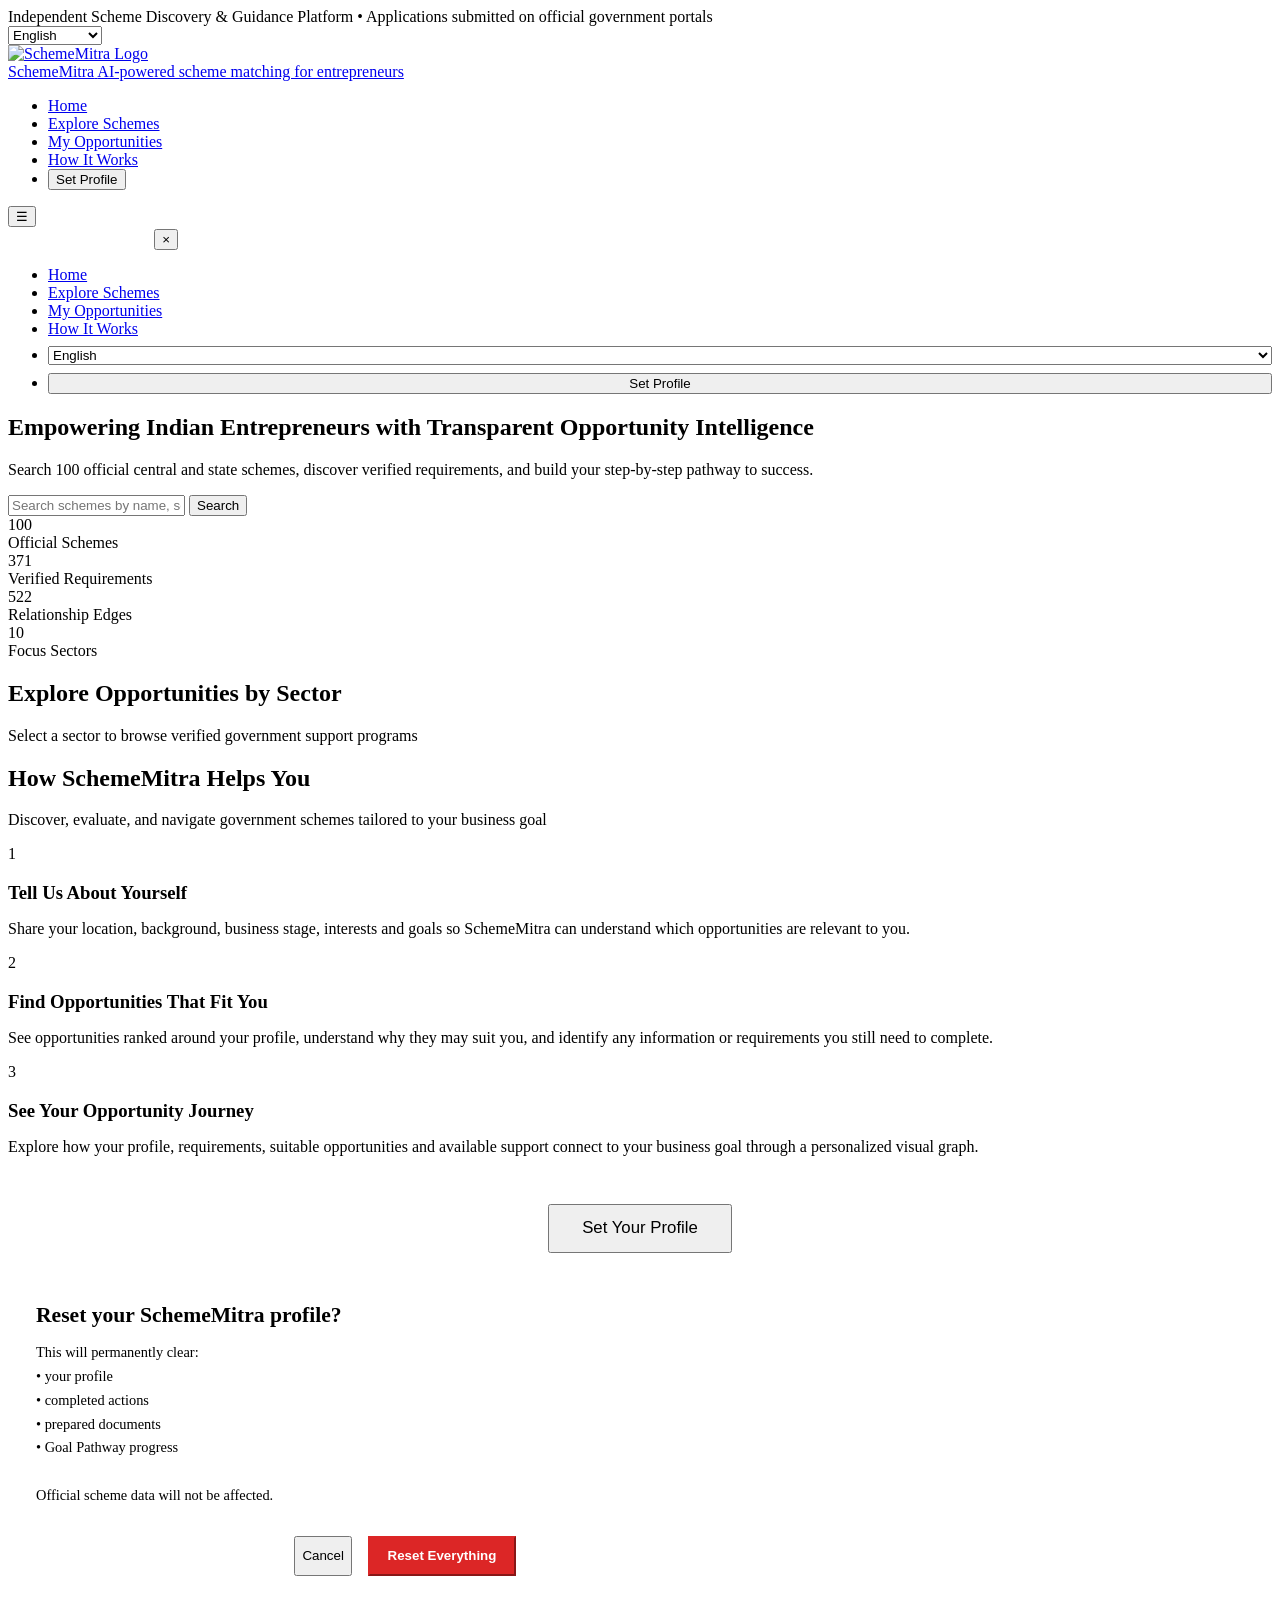
==== frontend/index.html @ 35f53b8f "Add complete SchemeMitra project" ====
<!DOCTYPE html>
<html lang="en">
<head>
  <meta charset="UTF-8">
  <meta name="viewport" content="width=device-width, initial-scale=1.0, maximum-scale=5.0">
  <title>SchemeMitra — AI-powered scheme matching for entrepreneurs</title>
  <link rel="preconnect" href="https://fonts.googleapis.com">
  <link rel="preconnect" href="https://fonts.gstatic.com" crossorigin>
  <link href="https://fonts.googleapis.com/css2?family=Inter:wght@400;500;600;700;800&display=swap" rel="stylesheet">
  <link rel="icon" type="image/png" href="/assets/schememitra_logo.png">
  <link rel="stylesheet" href="/styles.css">
</head>
<body>

  <!-- Auto-hide navigation reveal zone -->
  <div id="navRevealZone" class="nav-reveal-zone" aria-hidden="true"></div>

  <!-- Site Header -->
  <header class="site-header nav-visible" id="siteHeader">
    <div class="header-top">
      <div class="container">
        <span data-i18n="header_top_bar">Independent Scheme Discovery & Guidance Platform • Applications submitted on official government portals</span>
        <div class="lang-switch-wrapper">
          <select id="langSelect" class="lang-selector">
            <option value="en">English</option>
            <option value="ta">தமிழ் (Tamil)</option>
            <option value="hi">हिंदी (Hindi)</option>
          </select>
        </div>
      </div>
    </div>

    <div class="header-main">
      <div class="container">
        <a href="#" class="brand-logo" onclick="app.showPage('home'); return false;">
          <img src="/assets/schememitra_logo.png" alt="SchemeMitra Logo" class="brand-logo-img">
          <div>
            <span class="brand-title" data-i18n="brand_name">SchemeMitra</span>
            <span class="brand-tagline" data-i18n="tagline">AI-powered scheme matching for entrepreneurs</span>
          </div>
        </a>

        <!-- Desktop Navigation Links -->
        <ul class="nav-links">
          <li><a href="#" class="nav-link active" id="navHome" onclick="app.showPage('home'); return false;" data-i18n="nav_home">Home</a></li>
          <li><a href="#" class="nav-link" id="navExplore" onclick="app.showPage('explore'); return false;" data-i18n="nav_explore">Explore Schemes</a></li>
          <li><a href="#" class="nav-link" id="navDashboard" onclick="app.showPage('dashboard'); return false;" data-i18n="nav_my_opportunities">My Opportunities</a></li>
          <li><a href="#" class="nav-link" id="navHow" onclick="app.scrollToSection('howItWorks'); return false;" data-i18n="nav_how_it_works">How It Works</a></li>
          <li id="navProfileItem">
            <button class="btn-primary" id="btnHeaderAction" onclick="app.handleHeaderAction()">
              <span id="lblHeaderAction" data-i18n="nav_set_profile">Set Profile</span>
            </button>
          </li>
          <li id="navResetItem" style="display: none;">
            <button class="btn-outline" onclick="app.promptResetProfile()" data-i18n="nav_reset_profile">Reset Profile</button>
          </li>
        </ul>

        <!-- Mobile Navigation Toggle Button -->
        <button class="mobile-nav-toggle" id="btnMobileNavToggle" onclick="app.toggleMobileNav()">
          ☰
        </button>
      </div>
    </div>
  </header>

  <!-- Persistent Header Offset Spacer -->
  <div id="siteHeaderSpacer" class="site-header-spacer" aria-hidden="true"></div>

  <!-- Mobile Navigation Drawer -->
  <div id="mobileNavDrawer" class="mobile-nav-drawer">
    <div class="mobile-nav-header">
      <span style="font-weight: 800; font-size: 1.2rem; color: #ffffff;">Navigation Menu</span>
      <button class="close-modal" onclick="app.toggleMobileNav()">&times;</button>
    </div>
    
    <ul class="mobile-nav-links">
      <li><a href="#" onclick="app.showPage('home'); app.toggleMobileNav(); return false;" data-i18n="nav_home">Home</a></li>
      <li><a href="#" onclick="app.showPage('explore'); app.toggleMobileNav(); return false;" data-i18n="nav_explore">Explore Schemes</a></li>
      <li><a href="#" onclick="app.showPage('dashboard'); app.toggleMobileNav(); return false;" data-i18n="nav_my_opportunities">My Opportunities</a></li>
      <li><a href="#" onclick="app.scrollToSection('howItWorks'); app.toggleMobileNav(); return false;" data-i18n="nav_how_it_works">How It Works</a></li>
      <li>
        <select id="langSelectMobile" class="lang-selector" style="width: 100%; margin: 0.5rem 0;" onchange="window.i18n.setLanguage(this.value);">
          <option value="en">English</option>
          <option value="ta">தமிழ் (Tamil)</option>
          <option value="hi">हिंदी (Hindi)</option>
        </select>
      </li>
      <li>
        <button class="btn-primary" id="btnMobileHeaderAction" onclick="app.handleHeaderAction(); app.toggleMobileNav();" style="width: 100%;">
          <span id="lblMobileHeaderAction" data-i18n="nav_set_profile">Set Profile</span>
        </button>
      </li>
      <li id="navResetItemMobile" style="display: none;">
        <button class="btn-outline" onclick="app.promptResetProfile(); app.toggleMobileNav();" style="width: 100%;" data-i18n="nav_reset_profile">Reset Profile</button>
      </li>
    </ul>
  </div>

  <!-- Global Error Fallback Container -->
  <div id="errorBoundary" class="container" style="display: none;">
    <div class="error-fallback">
      <h3 id="errorTitle">Application Notice</h3>
      <p id="errorMessage">An unexpected issue occurred. Please refresh or retry.</p>
      <button class="btn-primary" onclick="window.location.reload()" style="margin-top: 1rem;" data-i18n="btn_retry">Retry</button>
    </div>
  </div>

  <!-- App Views Container -->
  <main id="appMain">

    <!-- HOME PAGE VIEW -->
    <div id="viewHome" class="page-view">
      <!-- Hero Section -->
      <section class="hero-section">
        <div class="container">
          <h1 class="hero-title" data-i18n="hero_title">Empowering Indian Entrepreneurs with Transparent Opportunity Intelligence</h1>
          <p class="hero-subtitle" data-i18n="hero_subtitle">Search 100 official central and state schemes, discover verified requirements, and build your step-by-step pathway to success.</p>
          
          <div class="hero-search-box">
            <input type="text" id="heroSearchInput" data-i18n="search_placeholder" placeholder="Search schemes by name, sector, benefit, or ID...">
            <button class="btn-primary" onclick="app.handleHeroSearch()" data-i18n="btn_search">Search</button>
          </div>
        </div>
      </section>

      <!-- Stats Bar (Dynamic from /api/health) -->
      <section class="stats-bar">
        <div class="container">
          <div class="stats-grid">
            <div class="stat-item">
              <div class="stat-val" id="statSchemes">100</div>
              <div class="stat-lbl" data-i18n="stat_schemes">Official Schemes</div>
            </div>
            <div class="stat-item">
              <div class="stat-val" id="statRequirements">371</div>
              <div class="stat-lbl" data-i18n="stat_requirements">Verified Requirements</div>
            </div>
            <div class="stat-item">
              <div class="stat-val" id="statRelationships">522</div>
              <div class="stat-lbl" data-i18n="stat_relationships">Relationship Edges</div>
            </div>
            <div class="stat-item">
              <div class="stat-val" id="statSectors">10</div>
              <div class="stat-lbl" data-i18n="stat_sectors">Focus Sectors</div>
            </div>
          </div>
        </div>
      </section>

      <!-- Sector Discovery Grid -->
      <section class="section-padding">
        <div class="container">
          <div class="section-header">
            <h2 class="section-title" data-i18n="sec_sectors_title">Explore Opportunities by Sector</h2>
            <p class="section-subtitle" data-i18n="sec_sectors_sub">Select a sector to browse verified government support programs</p>
          </div>
          <div class="sectors-grid" id="sectorsGrid">
            <!-- Dynamically Populated -->
          </div>
        </div>
      </section>

      <!-- How It Works Section -->
      <section id="howItWorks" class="section-padding" style="background: #ffffff; border-top: 1px solid var(--border-color);">
        <div class="container">
          <div class="section-header">
            <h2 class="section-title" data-i18n="sec_how_title">How SchemeMitra Helps You</h2>
            <p class="section-subtitle" data-i18n="sec_how_sub">Discover, evaluate, and navigate government schemes tailored to your business goal</p>
          </div>
          <div class="how-grid">
            <div class="how-card">
              <div class="how-number">1</div>
              <h3 data-i18n="how_card1_title" style="margin-bottom: 0.5rem; color: var(--primary-navy);">Tell Us About Yourself</h3>
              <p data-i18n="how_card1_desc" style="color: var(--text-muted);">Share your location, background, business stage, interests and goals so SchemeMitra can understand which opportunities are relevant to you.</p>
            </div>
            <div class="how-card">
              <div class="how-number">2</div>
              <h3 data-i18n="how_card2_title" style="margin-bottom: 0.5rem; color: var(--primary-navy);">Find Opportunities That Fit You</h3>
              <p data-i18n="how_card2_desc" style="color: var(--text-muted);">See opportunities ranked around your profile, understand why they may suit you, and identify any information or requirements you still need to complete.</p>
            </div>
            <div class="how-card">
              <div class="how-number">3</div>
              <h3 data-i18n="how_card3_title" style="margin-bottom: 0.5rem; color: var(--primary-navy);">See Your Opportunity Journey</h3>
              <p data-i18n="how_card3_desc" style="color: var(--text-muted);">Explore how your profile, requirements, suitable opportunities and available support connect to your business goal through a personalized visual graph.</p>
            </div>
          </div>
          <div style="text-align: center; margin-top: 3rem;">
            <button class="btn-primary" onclick="app.showPage('profile')" style="font-size: 1.05rem; padding: 0.8rem 2rem;">
              <span data-i18n="btn_set_profile">Set Your Profile</span>
            </button>
          </div>
        </div>
      </section>
    </div>

    <!-- EXPLORE SCHEMES PAGE VIEW -->
    <div id="viewExplore" class="page-view" style="display: none;">
      <section class="section-padding" style="padding-top: 1.5rem;">
        <div class="container">
          
          <div class="explore-header-bar" style="margin-bottom: 1.25rem;">
            <h1 style="font-size: 1.6rem; color: var(--primary-navy); margin-bottom: 0.75rem;" data-i18n="nav_explore">Explore Schemes</h1>
            <div style="display: flex; gap: 1rem; align-items: center; flex-wrap: wrap;">
              <input type="text" id="exploreSearchInput" data-i18n="quick_filter_placeholder" placeholder="Search schemes by name, sector, support, or scope..." oninput="app.applyFilters()" style="flex: 1; min-width: 260px; padding: 0.65rem 1rem; border: 1px solid var(--border-color); border-radius: 8px; outline: none; font-size: 0.95rem;">
              <button id="btnMobileFilter" class="btn-primary btn-mobile-filter" onclick="app.toggleMobileFilterDrawer()" data-i18n="btn_filter_mobile">
                ⚙️ Filter Opportunities
              </button>
            </div>
          </div>

          <div class="explore-layout">
            <!-- Sidebar Filter / Mobile Filter Drawer -->
            <aside id="filterSidebar" class="filter-sidebar" style="margin-top: 0;">
              <div style="display: flex; justify-content: space-between; align-items: center; margin-bottom: 1.25rem;">
                <h3 style="font-size: 1.1rem; color: var(--primary-navy);" data-i18n="filters_title">Filter Opportunities</h3>
                <button class="close-modal" onclick="app.toggleMobileFilterDrawer()" style="position: relative; top: 0; right: 0;">&times;</button>
              </div>

              <div class="filter-group">
                <label class="filter-title" data-i18n="filter_sector">Primary Sector</label>
                <select id="filterSector" class="filter-select" onchange="app.applyFilters()">
                  <option value="" data-i18n="filter_all_sector">All Sectors</option>
                </select>
              </div>

              <div class="filter-group">
                <label class="filter-title" data-i18n="filter_support">Support Type</label>
                <select id="filterSupport" class="filter-select" onchange="app.applyFilters()">
                  <option value="" data-i18n="filter_all_support">All Support Types</option>
                  <option value="LOAN_CREDIT" data-i18n="support_family_loan_credit">Loan / Credit</option>
                  <option value="SUBSIDY_GRANT" data-i18n="support_family_subsidy_grant">Subsidy / Grant</option>
                  <option value="TRAINING_SKILL" data-i18n="support_family_training">Training & Skill Support</option>
                  <option value="INFRASTRUCTURE_EQUIPMENT" data-i18n="support_family_infrastructure">Infrastructure & Equipment</option>
                  <option value="MARKET_EXPORT" data-i18n="support_family_market">Market & Export Support</option>
                  <option value="OTHER_SUPPORT" data-i18n="support_family_other">Other Support</option>
                </select>
                <p data-i18n="support_overlap_note" style="font-size:0.78rem;color:var(--text-muted);line-height:1.35;margin-top:0.45rem;">A scheme may offer more than one type of support, so it can appear in multiple support categories.</p>
              </div>

              <div class="filter-group">
                <label class="filter-title" data-i18n="filter_scope">Scope</label>
                <select id="filterScope" class="filter-select" onchange="app.applyFilters()">
                  <option value="" data-i18n="filter_all_scope">All Scopes</option>
                  <option value="CENTRAL" data-i18n="scope_central">Central Govt</option>
                  <option value="STATE" data-i18n="scope_state">State Govt</option>
                </select>
              </div>

              <button class="btn-outline" type="button" onclick="app.clearFilters()" style="width:100%; margin-top:0.75rem;" data-i18n="btn_clear_filters">Clear Filters</button>

              <button class="btn-primary" onclick="app.toggleMobileFilterDrawer()" style="width: 100%; margin-top: 0.75rem;" data-i18n="btn_apply_filters_close">
                Apply Filters & Close
              </button>
            </aside>

            <!-- Listing Main -->
            <div class="explore-main">
              <div style="display: flex; justify-content: space-between; align-items: center; margin-bottom: 1rem; flex-wrap: wrap; gap: 1rem;">
                <h2 style="font-size: 1.3rem; color: var(--primary-navy);">
                  <span id="resultsCount">0</span> <span data-i18n="results_found">Opportunities Found</span>
                </h2>
              </div>

              <div id="activeFilters" style="display:none;gap:0.5rem;flex-wrap:wrap;margin-bottom:1rem;"></div>

              <div id="oppCardsContainer" class="opp-cards-grid">
                <!-- Cards render here -->
              </div>
            </div>
          </div>
        </div>
      </section>
    </div>

    <!-- PROFILE CREATION PAGE VIEW -->
    <div id="viewProfile" class="page-view" style="display: none;">
      <!-- Profile Builder JS injected here -->
    </div>

    <!-- MY OPPORTUNITIES DASHBOARD VIEW -->
    <div id="viewDashboard" class="page-view" style="display: none;">
      <!-- My Opportunities JS injected here -->
    </div>

    <!-- SCHEME DETAIL DEDICATED PAGE VIEW -->
    <div id="viewSchemeDetail" class="page-view" style="display: none;">
      <!-- Scheme Detail JS injected here -->
    </div>

  </main>

  <!-- Reset Confirmation Modal -->
  <div id="resetModal" class="modal-overlay">
    <div class="modal-card" style="max-width: 480px; text-align: left; padding: 1.75rem;">
      <h3 style="font-size: 1.35rem; color: var(--primary-navy); margin-bottom: 0.85rem; font-weight: 800;" data-i18n="confirm_reset_title">Reset your SchemeMitra profile?</h3>
      <div style="font-size: 0.9rem; color: var(--text-muted); line-height: 1.65; margin-bottom: 1.75rem; white-space: pre-line;" data-i18n="confirm_reset_msg">This will permanently clear:
• your profile
• completed actions
• prepared documents
• Goal Pathway progress

Official scheme data will not be affected.</div>
      <div style="display: flex; gap: 1rem; justify-content: flex-end;">
        <button class="btn-outline" onclick="app.closeResetModal()" data-i18n="btn_cancel">Cancel</button>
        <button class="btn-danger" onclick="app.confirmResetProfile()" style="background: #dc2626; border-color: #dc2626; color: #ffffff; font-weight: 700; min-height: 40px; padding: 0.4rem 1.1rem;" data-i18n="btn_reset_confirm">Reset Everything</button>
      </div>
    </div>
  </div>

  <!-- Dedicated Scheme Roadmap Steps Modal / Drawer -->
  <div id="roadmapModal" class="modal-overlay" style="display: none;">
    <div class="modal-card" style="max-width: 820px; width: 94%; max-height: 90vh; overflow-y: auto; padding: 2rem; background: #FFFDF8; border: 1px solid #E8DDD0; border-top: 4px solid #FF9933; border-radius: 16px;">
      <div style="display: flex; justify-content: space-between; align-items: flex-start; margin-bottom: 1.5rem; border-bottom: 2px solid #E8DDD0; padding-bottom: 1rem;">
        <div>
          <button class="btn-outline" onclick="myOpportunities.closeRoadmapModal()" style="font-size: 0.85rem; padding: 0.35rem 0.85rem; margin-bottom: 0.5rem; display: inline-flex; align-items: center; gap: 0.35rem;">
            ← Back to My Opportunities
          </button>
          <h3 style="font-size: 1.35rem; color: #FF9933; margin: 0; font-weight: 800;" id="roadmapModalTitle">Selected Scheme Roadmap</h3>
        </div>
        <button class="close-modal" onclick="myOpportunities.closeRoadmapModal()" style="position: relative; top: 0; right: 0;">&times;</button>
      </div>

      <div id="roadmapModalBody">
        <!-- Dynamically populated via openRoadmapSteps() -->
      </div>
    </div>
  </div>

  <!-- Apply Handoff Modal -->
  <div id="applyHandoffModal" class="modal-overlay" style="display: none;">
    <div class="modal-card" style="max-width: 520px; padding: 2rem;">
      <div style="display: flex; justify-content: space-between; align-items: flex-start; margin-bottom: 1rem;">
        <h3 style="font-size: 1.35rem; color: var(--primary-navy); margin: 0;" id="applyModalTitle" data-i18n="apply_modal_title">Apply for this Scheme</h3>
        <button class="close-modal" onclick="schemeDetail.closeApplyModal()" style="position: relative; top: 0; right: 0;">&times;</button>
      </div>
      
      <p style="color: var(--text-main); font-size: 0.925rem; line-height: 1.5; margin-bottom: 1.5rem;" id="applyModalDesc" data-i18n="apply_modal_desc">
        Applications for this scheme are submitted through the official government website. SchemeMitra provides discovery and guidance but does not process applications.
      </p>

      <div style="display: flex; flex-direction: column; gap: 0.75rem;" id="applyModalCtaArea">
        <!-- Dynamically populated via openApplyModal() -->
      </div>

      <div style="margin-top: 1.25rem; text-align: right;">
        <button class="btn-outline" onclick="schemeDetail.closeApplyModal()" data-i18n="btn_cancel">Cancel</button>
      </div>
    </div>
  </div>

  <!-- Footer -->
  <footer class="site-footer">
    <div class="container">
      <div class="footer-content">
        <div>
          <strong>SchemeMitra</strong> — <span data-i18n="tagline">AI-powered scheme matching for entrepreneurs</span> • <span style="font-size: 0.85rem; color: var(--text-muted);">Applications are submitted directly on official government portals.</span>
        </div>
      </div>
    </div>
  </footer>

  <script src="/i18n.js"></script>
  <script src="/scheme_detail.js"></script>
  <script src="/app.js"></script>
  <script src="/profile_form.js"></script>
  <script src="/profile_builder.js"></script>
  <script src="/my_opportunities.js"></script>
</body>
</html>
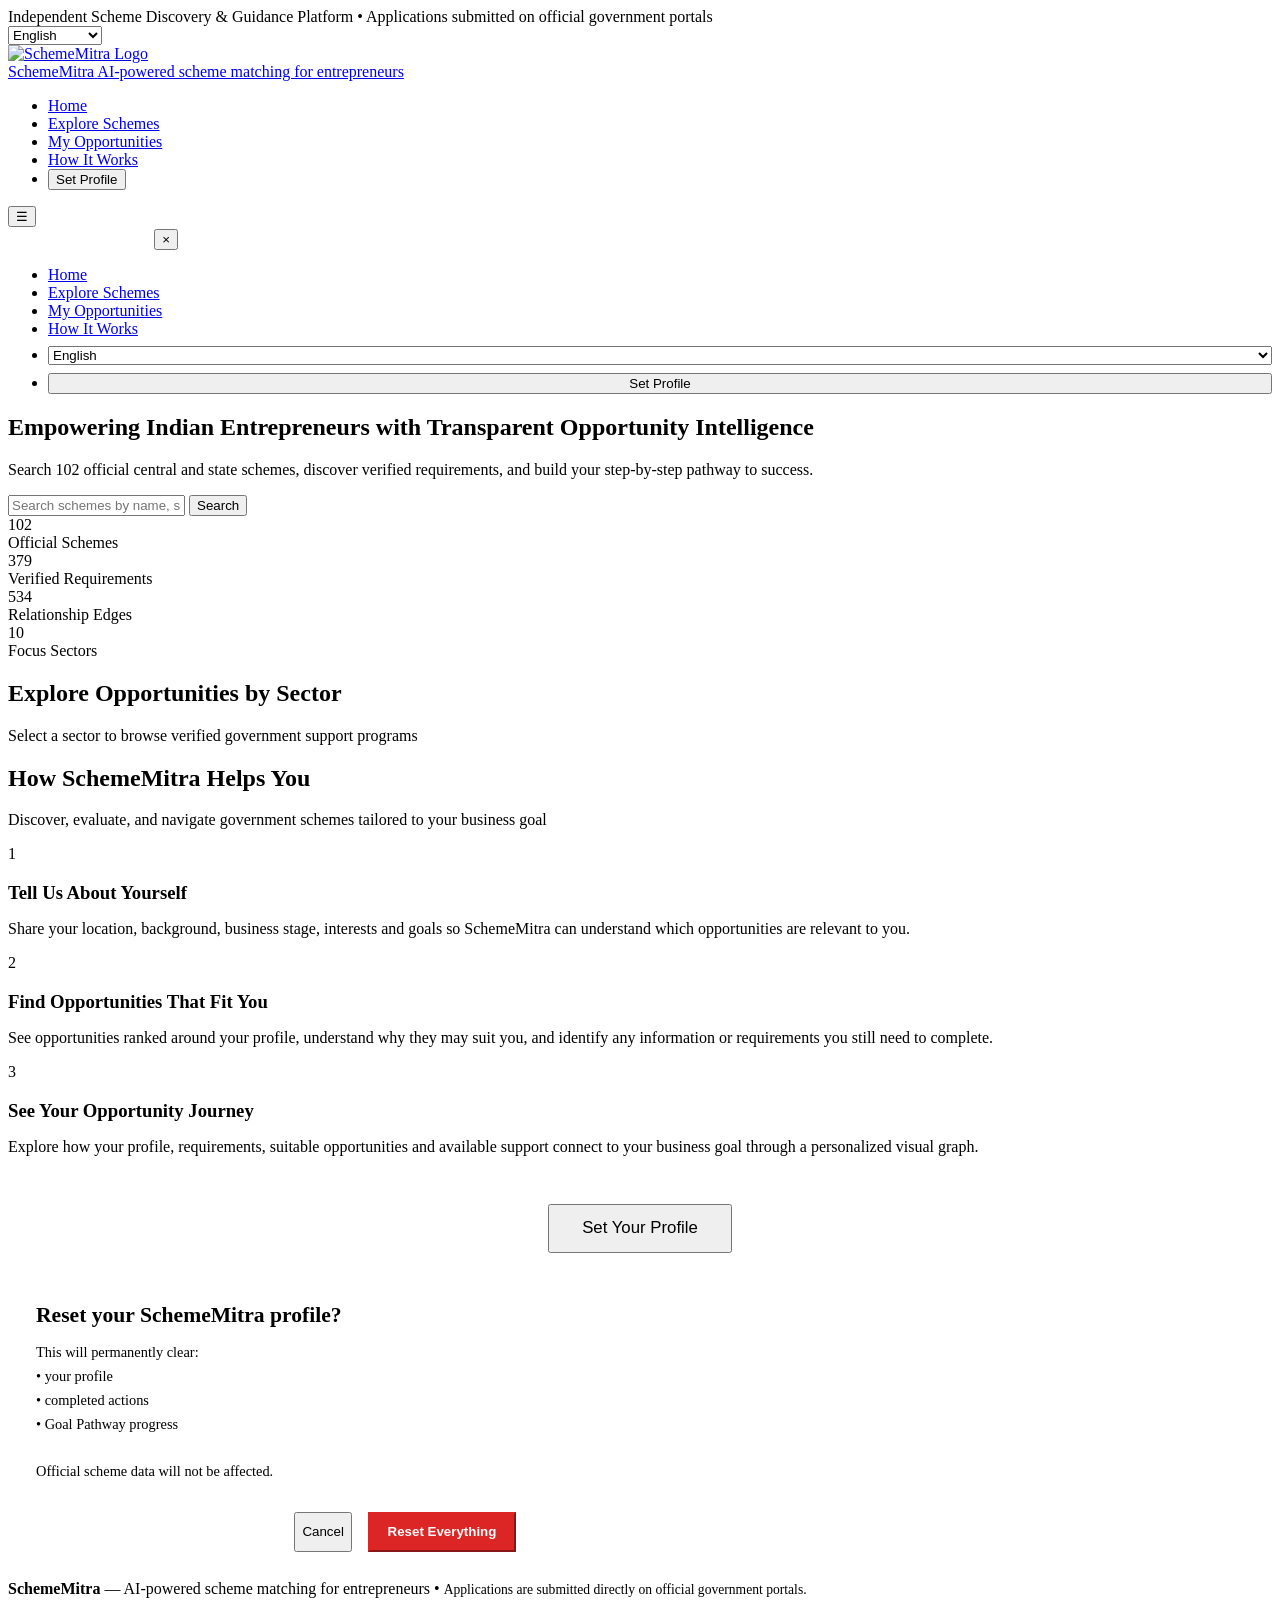
==== commit bb25a052: "Update SchemeMitra project" ====
--- a/frontend/index.html
+++ b/frontend/index.html
@@ -70,7 +70,7 @@
   <!-- Mobile Navigation Drawer -->
   <div id="mobileNavDrawer" class="mobile-nav-drawer">
     <div class="mobile-nav-header">
-      <span style="font-weight: 800; font-size: 1.2rem; color: #ffffff;">Navigation Menu</span>
+      <span style="font-weight: 800; font-size: 1.2rem; color: #ffffff;" data-i18n="nav_menu_title">Navigation Menu</span>
       <button class="close-modal" onclick="app.toggleMobileNav()">&times;</button>
     </div>
     
@@ -100,8 +100,8 @@
   <!-- Global Error Fallback Container -->
   <div id="errorBoundary" class="container" style="display: none;">
     <div class="error-fallback">
-      <h3 id="errorTitle">Application Notice</h3>
-      <p id="errorMessage">An unexpected issue occurred. Please refresh or retry.</p>
+      <h3 id="errorTitle" data-i18n="error_title">Application Notice</h3>
+      <p id="errorMessage" data-i18n="error_msg">An unexpected issue occurred. Please refresh or retry.</p>
       <button class="btn-primary" onclick="window.location.reload()" style="margin-top: 1rem;" data-i18n="btn_retry">Retry</button>
     </div>
   </div>
@@ -115,7 +115,7 @@
       <section class="hero-section">
         <div class="container">
           <h1 class="hero-title" data-i18n="hero_title">Empowering Indian Entrepreneurs with Transparent Opportunity Intelligence</h1>
-          <p class="hero-subtitle" data-i18n="hero_subtitle">Search 100 official central and state schemes, discover verified requirements, and build your step-by-step pathway to success.</p>
+          <p class="hero-subtitle" data-i18n="hero_subtitle">Search 102 official central and state schemes, discover verified requirements, and build your step-by-step pathway to success.</p>
           
           <div class="hero-search-box">
             <input type="text" id="heroSearchInput" data-i18n="search_placeholder" placeholder="Search schemes by name, sector, benefit, or ID...">
@@ -129,15 +129,15 @@
         <div class="container">
           <div class="stats-grid">
             <div class="stat-item">
-              <div class="stat-val" id="statSchemes">100</div>
+              <div class="stat-val" id="statSchemes">102</div>
               <div class="stat-lbl" data-i18n="stat_schemes">Official Schemes</div>
             </div>
             <div class="stat-item">
-              <div class="stat-val" id="statRequirements">371</div>
+              <div class="stat-val" id="statRequirements">379</div>
               <div class="stat-lbl" data-i18n="stat_requirements">Verified Requirements</div>
             </div>
             <div class="stat-item">
-              <div class="stat-val" id="statRelationships">522</div>
+              <div class="stat-val" id="statRelationships">534</div>
               <div class="stat-lbl" data-i18n="stat_relationships">Relationship Edges</div>
             </div>
             <div class="stat-item">
@@ -297,7 +297,6 @@
       <div style="font-size: 0.9rem; color: var(--text-muted); line-height: 1.65; margin-bottom: 1.75rem; white-space: pre-line;" data-i18n="confirm_reset_msg">This will permanently clear:
 • your profile
 • completed actions
-• prepared documents
 • Goal Pathway progress
 
 Official scheme data will not be affected.</div>
@@ -313,10 +312,10 @@
     <div class="modal-card" style="max-width: 820px; width: 94%; max-height: 90vh; overflow-y: auto; padding: 2rem; background: #FFFDF8; border: 1px solid #E8DDD0; border-top: 4px solid #FF9933; border-radius: 16px;">
       <div style="display: flex; justify-content: space-between; align-items: flex-start; margin-bottom: 1.5rem; border-bottom: 2px solid #E8DDD0; padding-bottom: 1rem;">
         <div>
-          <button class="btn-outline" onclick="myOpportunities.closeRoadmapModal()" style="font-size: 0.85rem; padding: 0.35rem 0.85rem; margin-bottom: 0.5rem; display: inline-flex; align-items: center; gap: 0.35rem;">
+          <button class="btn-outline" onclick="myOpportunities.closeRoadmapModal()" style="font-size: 0.85rem; padding: 0.35rem 0.85rem; margin-bottom: 0.5rem; display: inline-flex; align-items: center; gap: 0.35rem;" data-i18n="dash_btn_back_to_my_opps">
             ← Back to My Opportunities
           </button>
-          <h3 style="font-size: 1.35rem; color: #FF9933; margin: 0; font-weight: 800;" id="roadmapModalTitle">Selected Scheme Roadmap</h3>
+          <h3 style="font-size: 1.35rem; color: #FF9933; margin: 0; font-weight: 800;" id="roadmapModalTitle" data-i18n="dash_selected_roadmap">Selected Scheme Roadmap</h3>
         </div>
         <button class="close-modal" onclick="myOpportunities.closeRoadmapModal()" style="position: relative; top: 0; right: 0;">&times;</button>
       </div>
@@ -354,7 +353,7 @@
     <div class="container">
       <div class="footer-content">
         <div>
-          <strong>SchemeMitra</strong> — <span data-i18n="tagline">AI-powered scheme matching for entrepreneurs</span> • <span style="font-size: 0.85rem; color: var(--text-muted);">Applications are submitted directly on official government portals.</span>
+          <strong>SchemeMitra</strong> — <span data-i18n="tagline">AI-powered scheme matching for entrepreneurs</span> • <span style="font-size: 0.85rem; color: var(--text-muted);" data-i18n="footer_app_notice">Applications are submitted directly on official government portals.</span>
         </div>
       </div>
     </div>
